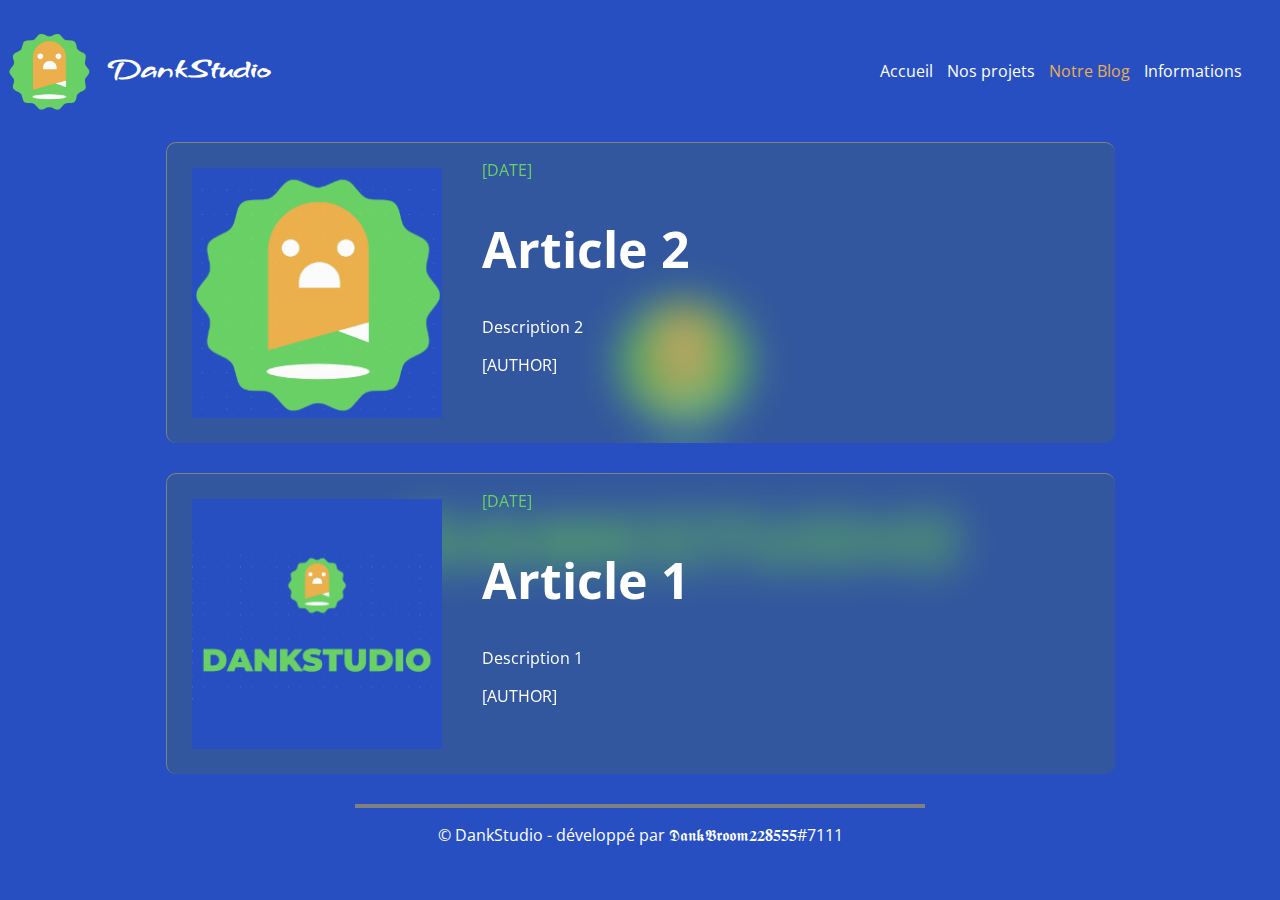
==== blog/index.html @ 29b68d09 "blog creation" ====
<html>
    <head>
        <title>Nos projets - DankStudio</title>
        <link rel="icon" type="image/png" href="/assets/logo.png">
        <link rel="stylesheet" href="/blog/style.css">
    </head>

    <body>
        <nav>
            <div class="titre">
                <img src="/assets/logo.png">
                <h1>DankStudio</h1>
            </div>
            <div class="onglets">
                <a href="//dankstudio.tk">Accueil</a>
                <a href="/projets/">Nos projets</a>
                <a href="/blog/" class="actual">Notre Blog</a>
                <a href="/informations/">Informations</a>
            </div>
        </nav>
  
        <section class="articles">
            <div class="article">
                    
                <div class="left">
                    <a href="[LINK HERE]"><img src="/assets/logo.png"></a>
                </div>
                    
                <div class="right">
                    <p class="date">[DATE]</p>
                    
                    <a href="tkt"><h1>Article 2</h1></a>
                    <p class="description">Description 2</p>
                    <p class="auteur">[AUTHOR]</p>
                </div>
                    
            </div>

            <div class="article">
                    
                <div class="left">
                    <a href="[LINK HERE]"><img src="/assets/logoTexte.png"></a>
                </div>
                    
                <div class="right">
                    <p class="date">[DATE]</p>
                    
                    <a href="tkt"><h1>Article 1</h1></a>
                    <p class="description">Description 1</p>
                    <p class="auteur">[AUTHOR]</p>
                </div>
                    
            </div>
        </section>

        <footer>
            <hr width="45%" size="4" align="center" noshade="noshade" \>
            <p align="center">&copy DankStudio - développé par 𝕯𝖆𝖓𝖐𝕭𝖗𝖔𝖔𝖒𝟐𝟐𝟖𝟓𝟓𝟓#7111</p>
        </footer>
    </body>
</html>
---- blog/style.css ----
@import url('https://fonts.googleapis.com/css2?family=Grechen+Fuemen&display=swap');
@import url('https://fonts.googleapis.com/css2?family=Open+Sans+Condensed:wght@300&display=swap');
body{
    background-color: #284fc2;
    background-image: url("/assets/baniere.png");
    background-repeat: no-repeat;
    background-position: center;
    background-size: cover;
    color: #FFF;
    font-family: 'Open Sans Condensed', cursive;
}


nav{
    margin-top: 30px;
    margin-bottom: 30px;
    display: flex;
	flex-wrap:wrap;
	justify-content:space-between;
    color: #FFF;
}
nav .titre{
    display: flex;
}
nav .titre img{
    width: 82px;
    height: 82px;
    margin-right: 20px;
}
nav .titre h1{
    font-size: 30px;
	color: #FFF;
	transition: .6s;
    font-family: 'Grechen Fuemen', cursive;
}
nav .titre h1:hover{
	text-decoration: underline;
    font-size: 35px;
    margin-top: 20px;
  	color: #ebaf4c;
}
nav .onglets{
    margin-right: 20px;
    margin-top: 30px;
}
nav .onglets  a{
  	text-decoration: none;
  	color: #FFF;
  	margin-right: 10px;
  	transition: .3s;
}
nav .onglets  a:hover{
	color: #ebaf4c;
	font-size: 25px;
    margin-top: 20px;
    text-decoration: underline;
}
nav .onglets .actual{
  	text-decoration: none;
  	color: #ebaf4c;
  	margin-right: 10px;
  	transition: .3s;
}
nav .onglets .actual:hover{
	color: #FFF;
	font-size: 25px;
    margin-top: 20px;
    text-decoration: underline;
}


.posts{
    text-decoration: underline;
}




.articles{
	margin-top: 30px;
}
.articles .article{
	display: flex;
	flex-wrap: wrap;
	margin-bottom: 30px;
    margin-left: 12.5%;
    width: 75%;
    height: 300px;
    border-top: 1px solid rgb(129,129,129);
    border-left: 1px solid rgb(129,129,129);
    background: rgba(76,106,75,0.3);
    backdrop-filter: blur(20px);
    border-radius: 10px;
}
.articles .article .left img{
    margin-top: 25px;
    margin-left: 25px;
	height: 250px;
	width: 250px;
}
.articles .article .right{
	max-width: 50%;
	margin-left: 40px;
}
body .articles .article .right a{
  color: #fff;
  font-weight: bold;
  text-decoration: none;
  font-size: 25px;
  transition: .3s;
}
body .articles .article .right a:hover{
    color: #ebaf4c;
    text-decoration: underline;
  }
.articles .article .right p.date{
	color: #68d065;
}
.articles .article .right p.description{
	color: #fff;
}
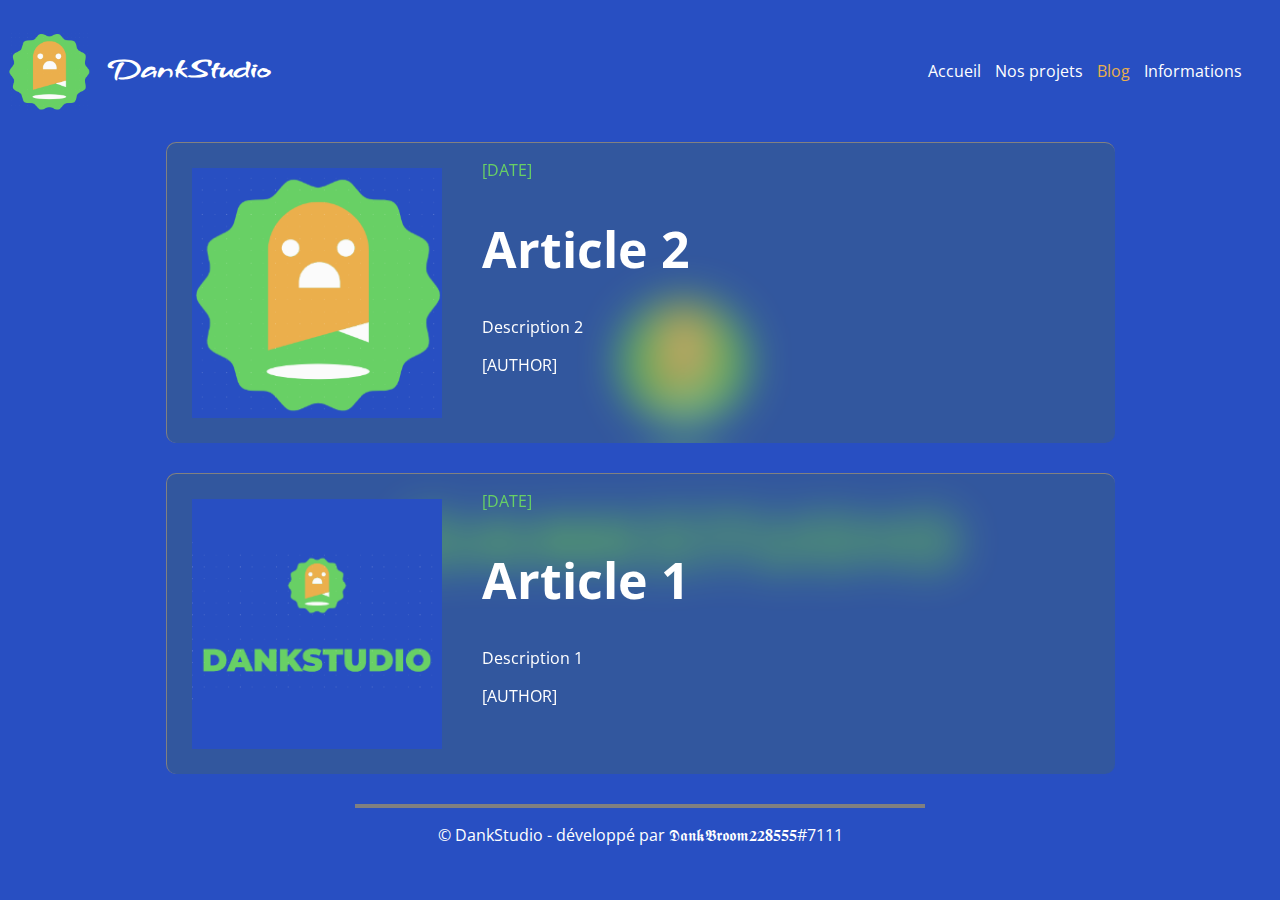
==== commit e5292dbe: "Blog fixes" ====
--- a/blog/index.html
+++ b/blog/index.html
@@ -1,6 +1,6 @@
 <html>
     <head>
-        <title>Nos projets - DankStudio</title>
+        <title>Blog - DankStudio</title>
         <link rel="icon" type="image/png" href="/assets/logo.png">
         <link rel="stylesheet" href="/blog/style.css">
     </head>
@@ -14,7 +14,7 @@
             <div class="onglets">
                 <a href="//dankstudio.tk">Accueil</a>
                 <a href="/projets/">Nos projets</a>
-                <a href="/blog/" class="actual">Notre Blog</a>
+                <a href="/blog/" class="actual">Blog</a>
                 <a href="/informations/">Informations</a>
             </div>
         </nav>
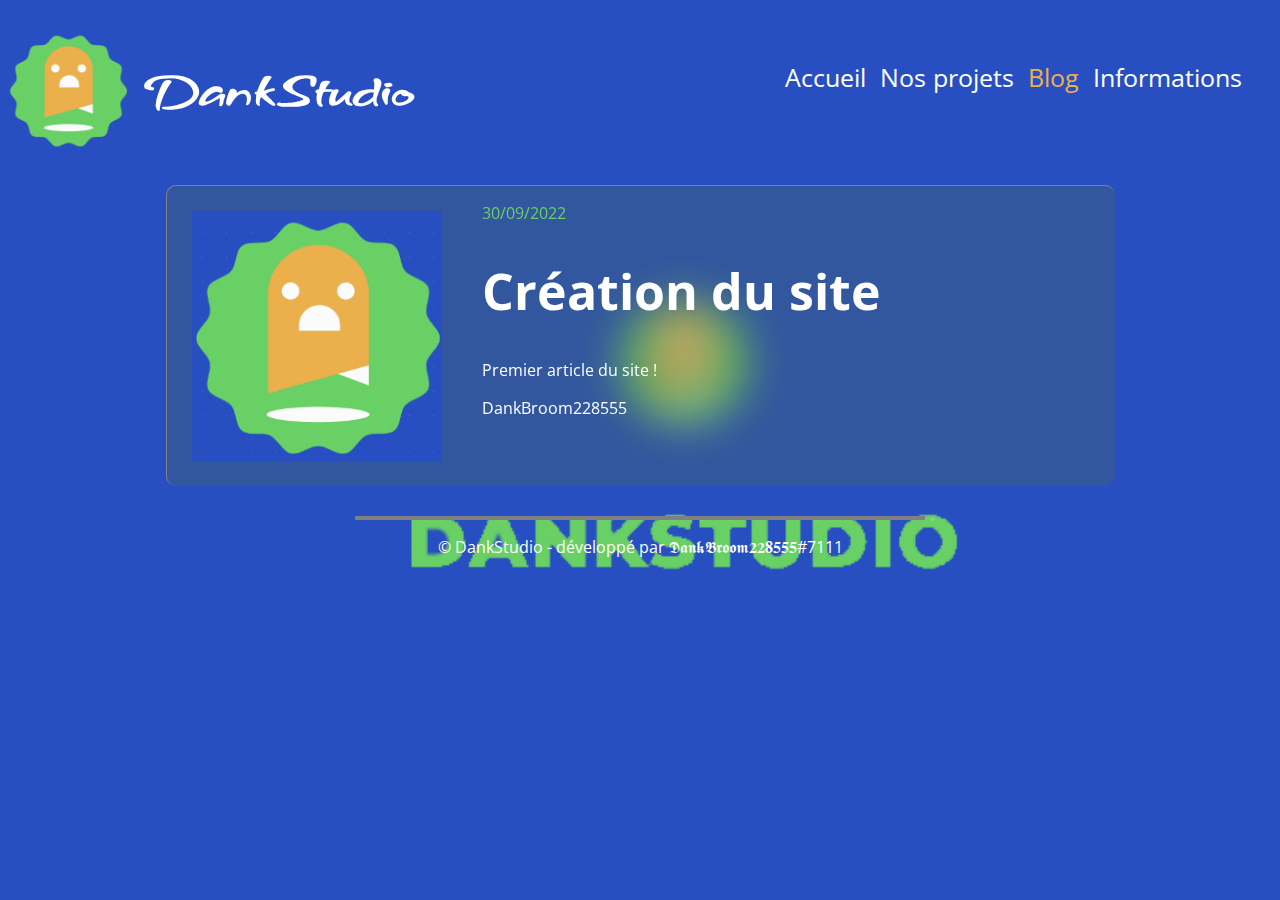
==== commit c86682b1: "adjustments" ====
--- a/blog/index.html
+++ b/blog/index.html
@@ -23,31 +23,15 @@
             <div class="article">
                     
                 <div class="left">
-                    <a href="[LINK HERE]"><img src="/assets/logo.png"></a>
+                    <a href="/articles/creation-du-site/"><img src="/assets/logo.png"></a>
                 </div>
                     
                 <div class="right">
-                    <p class="date">[DATE]</p>
+                    <p class="date">30/09/2022</p>
                     
-                    <a href="tkt"><h1>Article 2</h1></a>
-                    <p class="description">Description 2</p>
-                    <p class="auteur">[AUTHOR]</p>
-                </div>
-                    
-            </div>
-
-            <div class="article">
-                    
-                <div class="left">
-                    <a href="[LINK HERE]"><img src="/assets/logoTexte.png"></a>
-                </div>
-                    
-                <div class="right">
-                    <p class="date">[DATE]</p>
-                    
-                    <a href="tkt"><h1>Article 1</h1></a>
-                    <p class="description">Description 1</p>
-                    <p class="auteur">[AUTHOR]</p>
+                    <a href="/articles/creation-du-site/"><h1>Création du site</h1></a>
+                    <p class="description">Premier article du site !</p>
+                    <p class="auteur">DankBroom228555</p>
                 </div>
                     
             </div>
--- a/blog/style.css
+++ b/blog/style.css
@@ -23,20 +23,21 @@
     display: flex;
 }
 nav .titre img{
-    width: 82px;
-    height: 82px;
+    width: 120px;
+    height: 120px;
     margin-right: 20px;
 }
 nav .titre h1{
-    font-size: 30px;
+    font-size: 50px;
+    margin-top: 30px;
 	color: #FFF;
 	transition: .6s;
     font-family: 'Grechen Fuemen', cursive;
 }
 nav .titre h1:hover{
 	text-decoration: underline;
-    font-size: 35px;
-    margin-top: 20px;
+    font-size: 55px;
+    margin-top: 30px;
   	color: #ebaf4c;
 }
 nav .onglets{
@@ -47,23 +48,25 @@
   	text-decoration: none;
   	color: #FFF;
   	margin-right: 10px;
+	font-size: 25px;
   	transition: .3s;
 }
 nav .onglets  a:hover{
 	color: #ebaf4c;
-	font-size: 25px;
+	font-size: 30px;
     margin-top: 20px;
     text-decoration: underline;
 }
 nav .onglets .actual{
   	text-decoration: none;
   	color: #ebaf4c;
-  	margin-right: 10px;
+	font-size: 25px;
+    margin-right: 10px;
   	transition: .3s;
 }
 nav .onglets .actual:hover{
 	color: #FFF;
-	font-size: 25px;
+	font-size: 30px;
     margin-top: 20px;
     text-decoration: underline;
 }
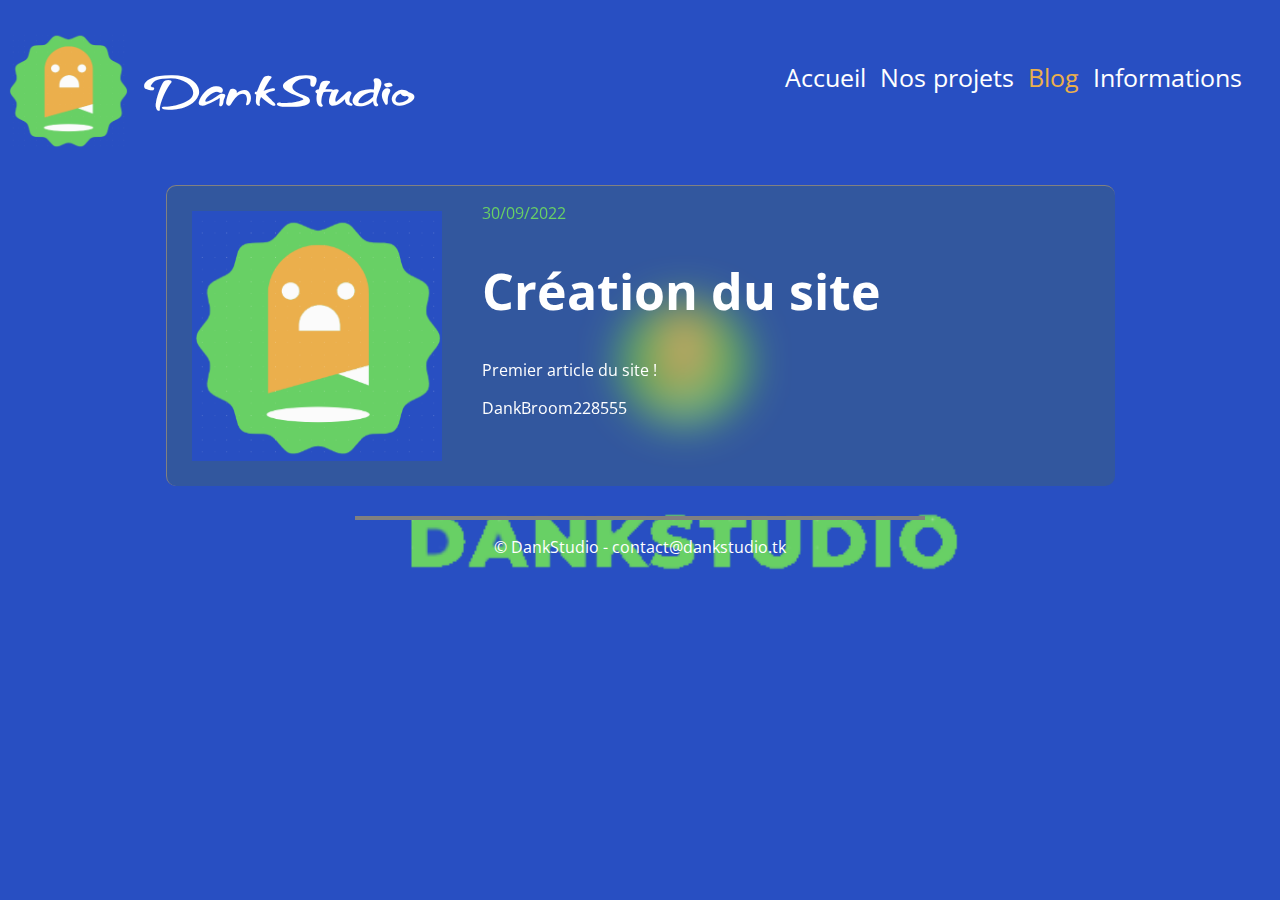
==== commit ffce1cd6: "footer adjustments" ====
--- a/blog/index.html
+++ b/blog/index.html
@@ -39,7 +39,7 @@
 
         <footer>
             <hr width="45%" size="4" align="center" noshade="noshade" \>
-            <p align="center">&copy DankStudio - développé par 𝕯𝖆𝖓𝖐𝕭𝖗𝖔𝖔𝖒𝟐𝟐𝟖𝟓𝟓𝟓#7111</p>
+            <p align="center">&copy DankStudio - contact@dankstudio.tk</p>
         </footer>
     </body>
 </html>